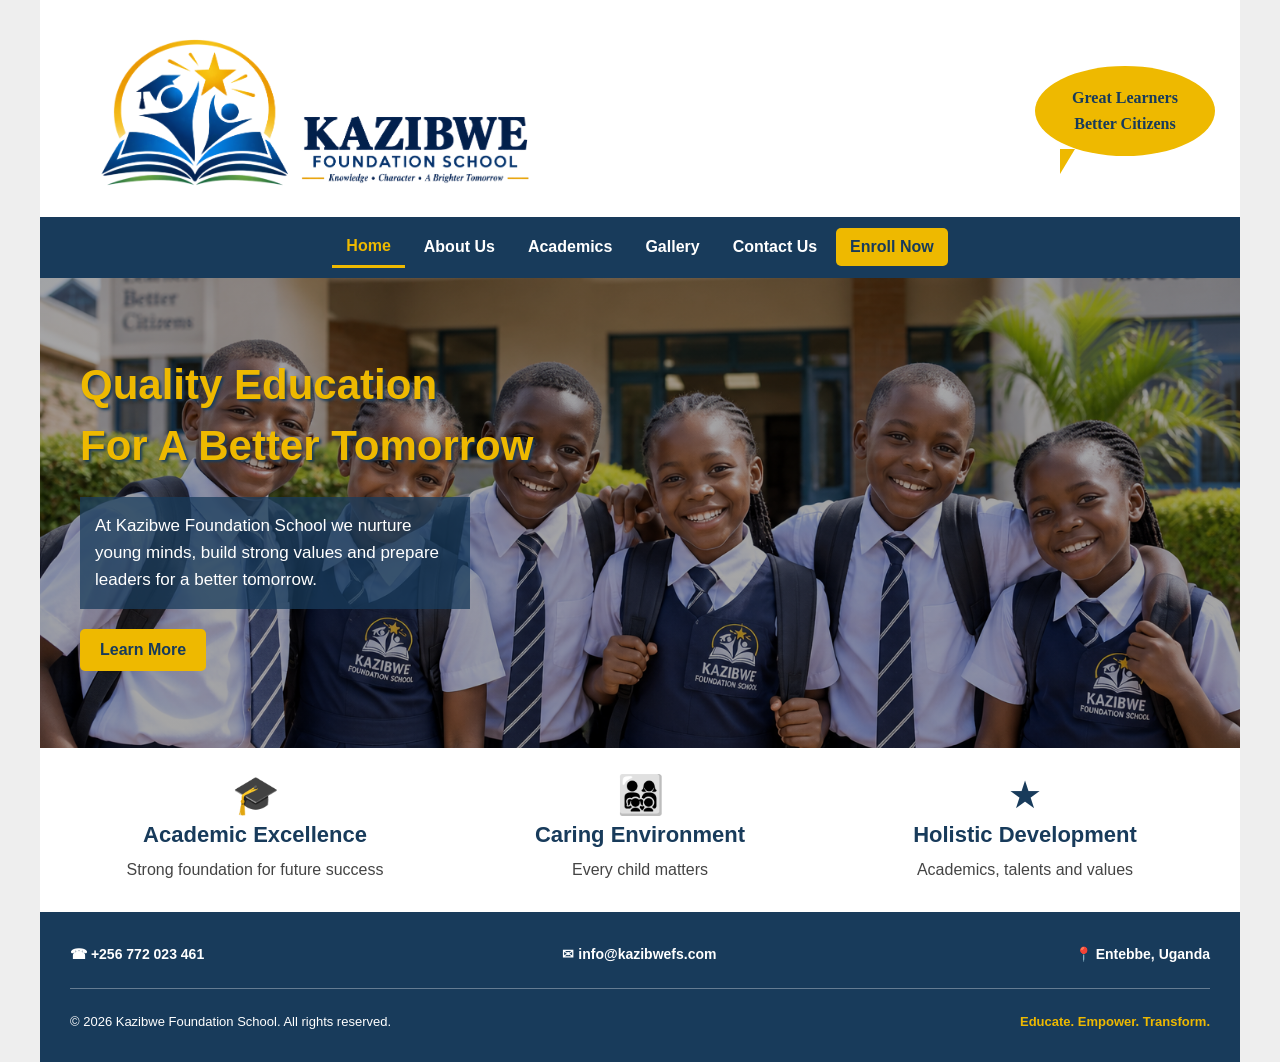
==== index.html @ d7415b4f "Update LOGO inconsistence" ====
<!DOCTYPE html>
<html lang="en">

<head>
    <meta charset="UTF-8">
    <meta name="viewport" content="width=device-width, initial-scale=1.0">

    <title>Kazibwe Foundation School</title>

    <link rel="stylesheet" href="css/style.css">
</head>

<body>

    <!-- Header -->
   <header>

    <div class="header-content">

        <div class="logo">
            <img src="images/logo.png" alt="Kazibwe Foundation School Logo">
        </div>

        <div class="school-quote">
            <p>Great Learners<br>Better Citizens</p>
        </div>

    </div>

    <nav>
        <a href="index.html" class="active">Home</a>
        <a href="#">About Us</a>
        <a href="#">Academics</a>
        <a href="#">Gallery</a>
        <a href="#">Contact Us</a>
        <a href="#" class="enroll">Enroll Now</a>
    </nav>

</header>


    <!-- Hero Section -->
    <section class="hero">

        <div class="hero-content">

            <h1>
                Quality Education<br>
                For A Better Tomorrow
            </h1>

            <p>
                At Kazibwe Foundation School we nurture young minds,
                build strong values and prepare leaders for a better tomorrow.
            </p>

            <a href="#" class="button">Learn More</a>

        </div>

    </section>


    <!-- School Features -->
    <section class="features">

        <div class="feature">

            <div class="icon">🎓</div>

            <h2>Academic Excellence</h2>

            <p>
                Strong foundation for future success
            </p>

        </div>


        <div class="feature">

            <div class="icon">👨‍👩‍👧‍👦</div>

            <h2>Caring Environment</h2>

            <p>
                Every child matters
            </p>

        </div>


        <div class="feature">

            <div class="icon">★</div>

            <h2>Holistic Development</h2>

            <p>
                Academics, talents and values
            </p>

        </div>

    </section>


    <!-- Footer -->
    <footer>

        <div class="footer-contact">

            <p>☎ +256 772 023 461</p>

            <p>✉ info@kazibwefs.com</p>

            <p>📍 Entebbe, Uganda</p>

        </div>


        <div class="footer-bottom">

            <p>
                © 2026 Kazibwe Foundation School.
                All rights reserved.
            </p>

            <p>
                Educate. Empower. Transform.
            </p>

        </div>

    </footer>

</body>

</html>
---- css/style.css ----
/* =========================
   GENERAL
========================= */

* {
    box-sizing: border-box;
}

body {
    margin: 0;
    font-family: Arial, sans-serif;
    background-color: #eeeeee;
    color: #183b5b;
}


/* =========================
   MAIN PAGE
========================= */

header,
.hero,
.features,
footer {
    width: 1200px;
    max-width: 100%;
    margin: auto;
    background-color: white;
}


/* =========================
   HEADER
========================= */

header {
    padding-top: 15px;
}

.header-content {
    display: flex;
    justify-content: space-between;
    align-items: center;

    padding: 5px 25px 15px;
}

.logo img {
    width: 520px;
    max-width: 100%;
    height: auto;
}

.tagline img {
    width: 150px;
    max-width: 100%;
}

/* School Quote */

.school-quote {
    position: relative;

    width: 180px;
    min-height: 90px;

    background-color: #eeb900;

    border-radius: 50%;

    display: flex;
    align-items: center;
    justify-content: center;

    text-align: center;

    padding: 15px;
}

/* Speech bubble tail */

.school-quote::after {
    content: "";

    position: absolute;

    bottom: -18px;
    left: 25px;

    width: 0;
    height: 0;

    border-top: 25px solid #eeb900;
    border-right: 15px solid transparent;
}

/* Quote text */

.school-quote p {
    margin: 0;

    color: #183b5b;

    font-family: cursive;

    font-size: 16px;

    font-weight: bold;

    line-height: 1.6;
}


/* =========================
   NAVIGATION
========================= */

nav {
    width: 100%;

    background-color: #183b5b;

    display: flex;
    justify-content: center;
    align-items: center;

    padding: 10px;
    gap: 5px;
}

nav a {
    color: white;
    text-decoration: none;

    font-weight: bold;
    font-size: 16px;

    padding: 10px 14px;
}

nav a:hover {
    background-color: #eeb900;
    color: #183b5b;
}

nav .active {
    color: #eeb900;
    border-bottom: 3px solid #eeb900;
}

nav .enroll {
    background-color: #eeb900;
    color: #183b5b;

    border-radius: 5px;
}

nav .enroll:hover {
    background-color: white;
}


/* =========================
   HERO SECTION
========================= */

.hero {
    min-height: 470px;

    background-image:
        linear-gradient(
            rgba(0, 0, 0, 0.35),
            rgba(0, 0, 0, 0.35)
        ),
        url("../images/school.png");

    background-size: cover;
    background-position: center;

    display: flex;
    align-items: center;
}

.hero-content {
    width: 100%;
    padding: 40px;
    color: white;
}

.hero h1 {
    font-size: 42px;
    line-height: 1.45;

    margin: 0 0 20px;

    color: #eeb900;

    text-shadow: 2px 2px 3px #183b5b;
}

.hero p {
    width: 390px;
    max-width: 100%;

    background-color: rgba(24, 59, 91, 0.75);

    padding: 15px;

    font-size: 17px;
    line-height: 1.6;

    margin-bottom: 20px;
}

.button {
    display: inline-block;

    background-color: #eeb900;
    color: #183b5b;

    padding: 12px 20px;

    border-radius: 5px;

    font-weight: bold;

    text-decoration: none;
}

.button:hover {
    background-color: white;
}


/* =========================
   FEATURES
========================= */

.features {
    display: flex;

    justify-content: space-between;

    text-align: center;

    padding: 25px 30px 30px;

    gap: 15px;
}

.feature {
    width: 33.33%;
}

.icon {
    font-size: 38px;
    margin-bottom: 5px;
}

.feature h2 {
    font-size: 22px;

    margin: 5px 0 10px;

    color: #183b5b;
}

.feature p {
    margin: 0;

    color: #444444;

    font-size: 16px;
    line-height: 1.5;
}


/* =========================
   FOOTER
========================= */

footer {
    background-color: #183b5b;
    color: white;

    padding: 20px 30px;
}

.footer-contact {
    display: flex;
    justify-content: space-between;

    text-align: center;

    gap: 10px;
}

.footer-contact p {
    font-size: 14px;
    font-weight: bold;
}

.footer-bottom {
    border-top: 1px solid #ffffff55;

    margin-top: 12px;
    padding-top: 12px;

    display: flex;
    justify-content: space-between;

    font-size: 13px;
}

.footer-bottom p:last-child {
    color: #eeb900;
    font-weight: bold;
}


/* =========================
   MOBILE
========================= */

@media (max-width: 700px) {

    header,
    .hero,
    .features,
    footer {
        width: 100%;
    }

    .header-content {
        flex-direction: column;
        gap: 10px;

        text-align: center;
    }

    .logo img {
        width: 450px;
    }

    .tagline img {
        width: 140px;
    }

    nav {
        flex-direction: column;
    }

    nav a {
        width: 100%;
        text-align: center;
    }

    .hero {
        min-height: 500px;
    }

    .hero-content {
        padding: 30px;
    }

    .hero h1 {
        font-size: 34px;
        line-height: 1.3;
    }

    .features {
        flex-direction: column;
        padding: 30px;
    }

    .feature {
        width: 100%;
        margin-bottom: 20px;
    }

    .footer-contact {
        flex-direction: column;
    }

    .footer-bottom {
        flex-direction: column;
        text-align: center;
    }
}
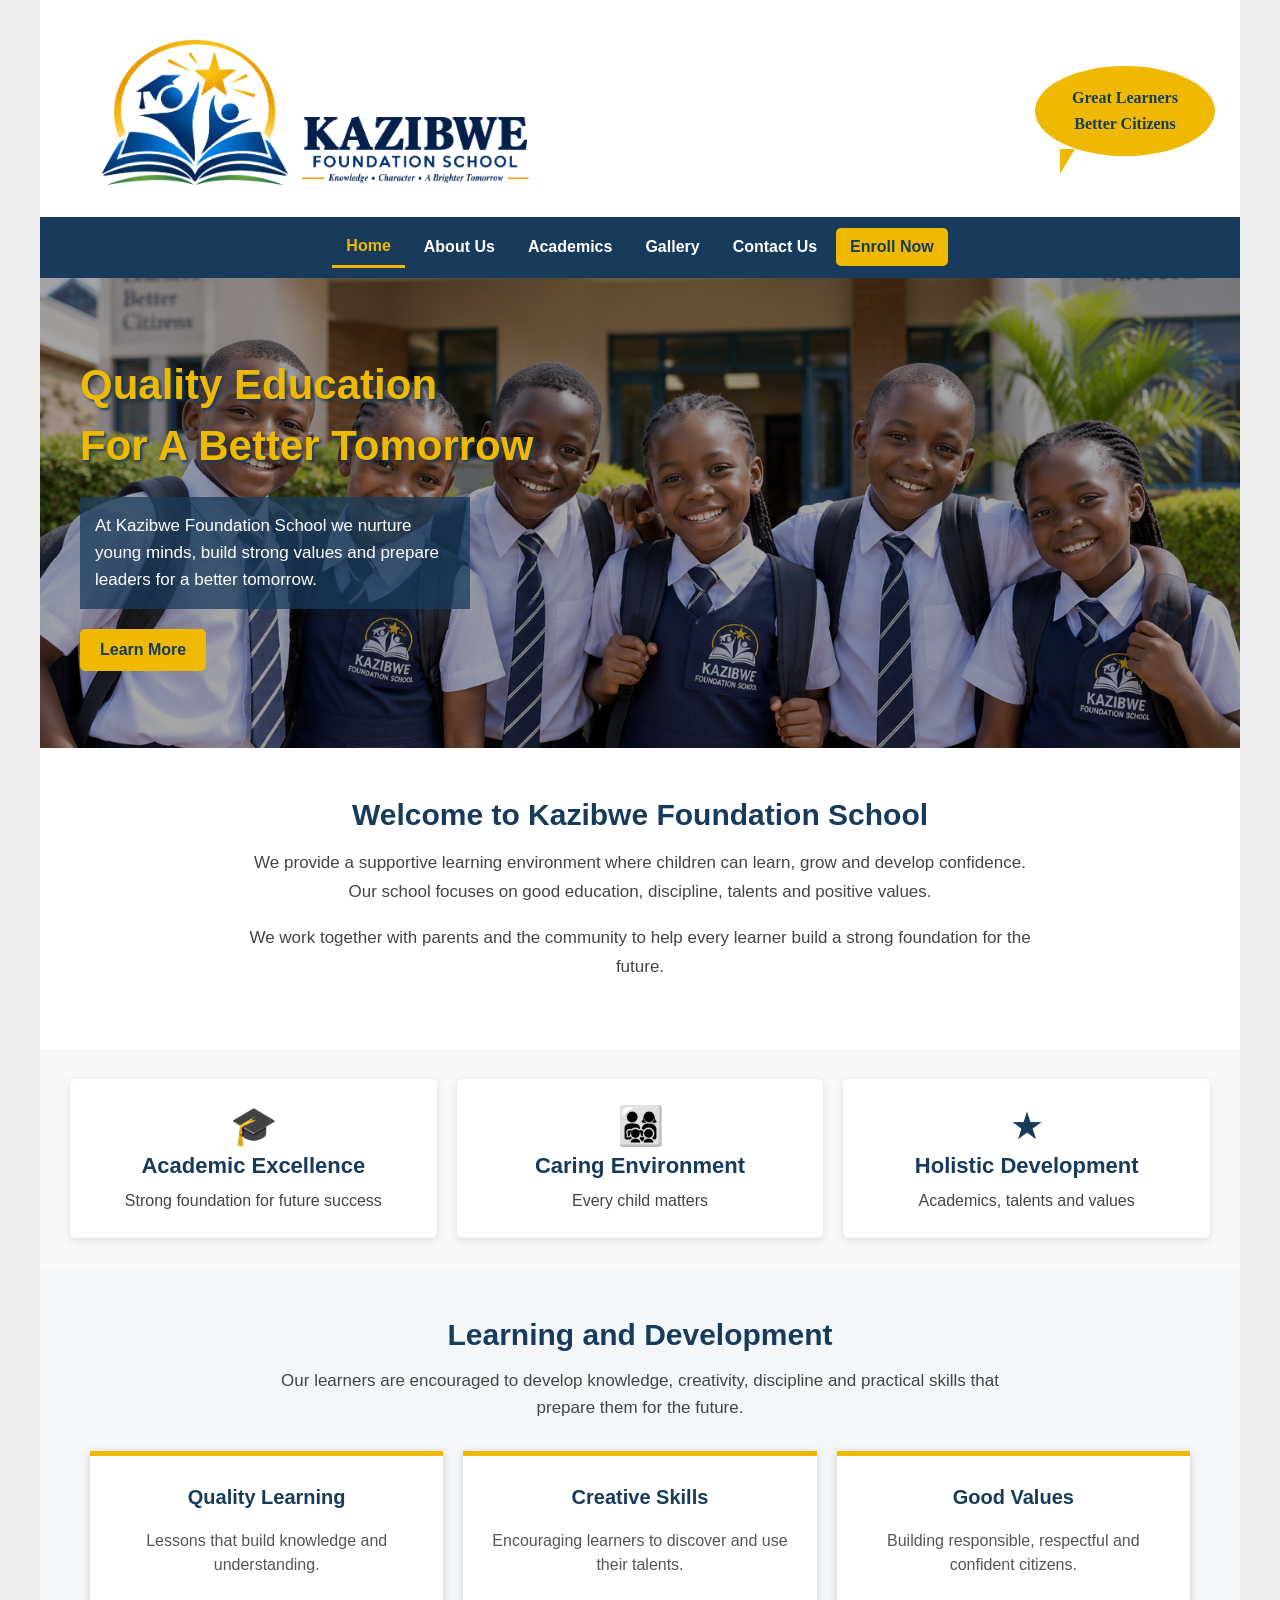
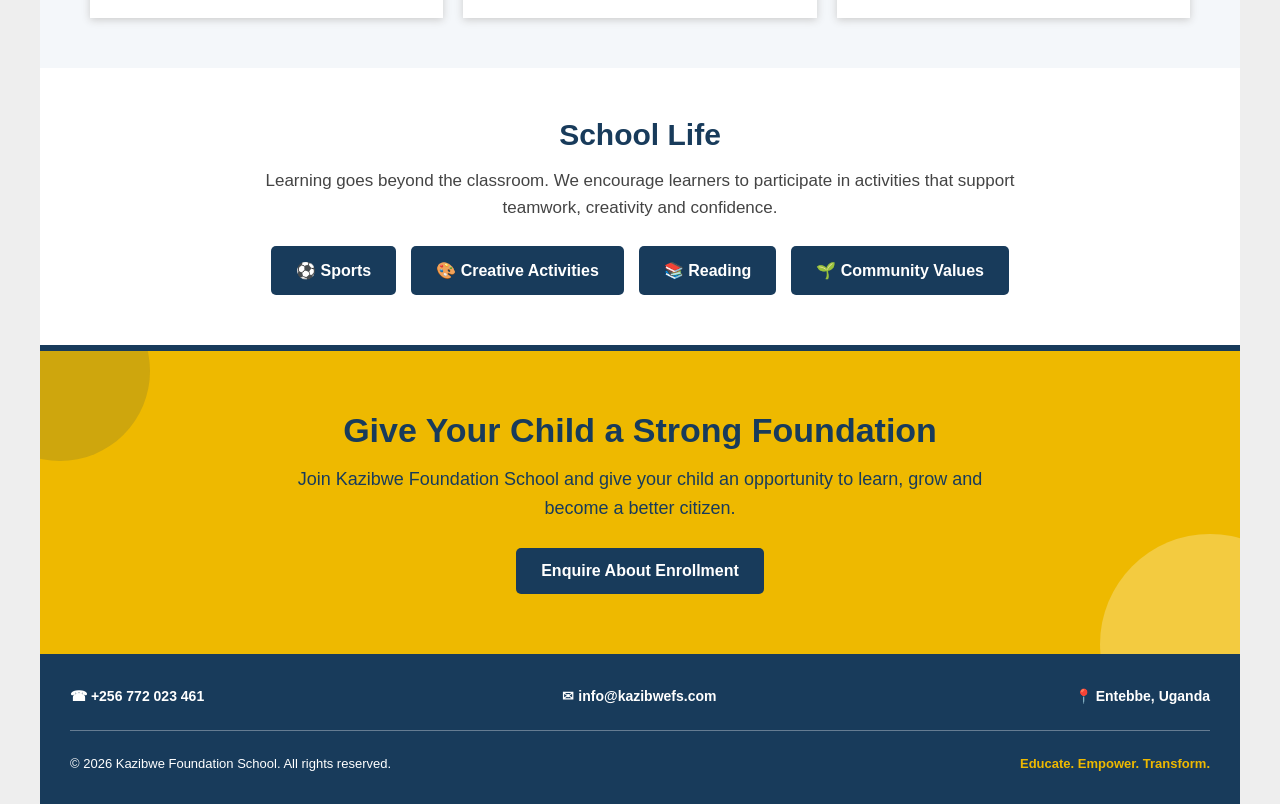
==== commit 863e6698: "adding some section on homepage" ====
--- a/index.html
+++ b/index.html
@@ -13,30 +13,30 @@
 <body>
 
     <!-- Header -->
-   <header>
-
-    <div class="header-content">
-
-        <div class="logo">
-            <img src="images/logo.png" alt="Kazibwe Foundation School Logo">
-        </div>
-
-        <div class="school-quote">
-            <p>Great Learners<br>Better Citizens</p>
-        </div>
-
-    </div>
-
-    <nav>
-        <a href="index.html" class="active">Home</a>
-        <a href="#">About Us</a>
-        <a href="#">Academics</a>
-        <a href="#">Gallery</a>
-        <a href="#">Contact Us</a>
-        <a href="#" class="enroll">Enroll Now</a>
-    </nav>
-
-</header>
+    <header>
+
+        <div class="header-content">
+
+            <div class="logo">
+                <img src="images/Logo.png" alt="Kazibwe Foundation School Logo">
+            </div>
+
+            <div class="school-quote">
+                <p>Great Learners<br>Better Citizens</p>
+            </div>
+
+        </div>
+
+        <nav>
+            <a href="index.html" class="active">Home</a>
+            <a href="#about">About Us</a>
+            <a href="#academics">Academics</a>
+            <a href="#activities">Gallery</a>
+            <a href="#contact">Contact Us</a>
+            <a href="#enroll" class="enroll">Enroll Now</a>
+        </nav>
+
+    </header>
 
 
     <!-- Hero Section -->
@@ -54,7 +54,30 @@
                 build strong values and prepare leaders for a better tomorrow.
             </p>
 
-            <a href="#" class="button">Learn More</a>
+            <a href="#about" class="button">Learn More</a>
+
+        </div>
+
+    </section>
+
+
+    <!-- Welcome Section -->
+    <section class="welcome" id="about">
+
+        <div class="welcome-text">
+
+            <h2>Welcome to Kazibwe Foundation School</h2>
+
+            <p>
+                We provide a supportive learning environment where children
+                can learn, grow and develop confidence. Our school focuses on
+                good education, discipline, talents and positive values.
+            </p>
+
+            <p>
+                We work together with parents and the community to help every
+                learner build a strong foundation for the future.
+            </p>
 
         </div>
 
@@ -65,48 +88,97 @@
     <section class="features">
 
         <div class="feature">
-
             <div class="icon">🎓</div>
-
             <h2>Academic Excellence</h2>
-
-            <p>
-                Strong foundation for future success
-            </p>
-
-        </div>
-
+            <p>Strong foundation for future success</p>
+        </div>
 
         <div class="feature">
-
             <div class="icon">👨‍👩‍👧‍👦</div>
-
             <h2>Caring Environment</h2>
-
-            <p>
-                Every child matters
-            </p>
-
-        </div>
-
+            <p>Every child matters</p>
+        </div>
 
         <div class="feature">
-
             <div class="icon">★</div>
-
             <h2>Holistic Development</h2>
-
-            <p>
-                Academics, talents and values
-            </p>
-
-        </div>
+            <p>Academics, talents and values</p>
+        </div>
+
+    </section>
+
+
+    <!-- Academics Section -->
+    <section class="academics" id="academics">
+
+        <h2>Learning and Development</h2>
+
+        <p>
+            Our learners are encouraged to develop knowledge, creativity,
+            discipline and practical skills that prepare them for the future.
+        </p>
+
+        <div class="academic-boxes">
+
+            <div class="academic-box">
+                <h3>Quality Learning</h3>
+                <p>Lessons that build knowledge and understanding.</p>
+            </div>
+
+            <div class="academic-box">
+                <h3>Creative Skills</h3>
+                <p>Encouraging learners to discover and use their talents.</p>
+            </div>
+
+            <div class="academic-box">
+                <h3>Good Values</h3>
+                <p>Building responsible, respectful and confident citizens.</p>
+            </div>
+
+        </div>
+
+    </section>
+
+
+    <!-- School Activities -->
+    <section class="activities" id="activities">
+
+        <h2>School Life</h2>
+
+        <p>
+            Learning goes beyond the classroom. We encourage learners to
+            participate in activities that support teamwork, creativity and confidence.
+        </p>
+
+        <div class="activity-list">
+
+            <div>⚽ Sports</div>
+            <div>🎨 Creative Activities</div>
+            <div>📚 Reading</div>
+            <div>🌱 Community Values</div>
+
+        </div>
+
+    </section>
+
+
+    <!-- Colourful Enrollment Section -->
+    <section class="join-school" id="enroll">
+
+        <h2>Give Your Child a Strong Foundation</h2>
+
+        <p>
+            Join Kazibwe Foundation School and give your child an opportunity
+            to learn, grow and become a better citizen.
+        </p>
+
+        <a href="#contact" class="button">Enquire About Enrollment</a>
 
     </section>
 
 
     <!-- Footer -->
-    <footer>
+    <footer id="contact">
 
         <div class="footer-contact">
 
@@ -117,7 +189,6 @@
             <p>📍 Entebbe, Uganda</p>
 
         </div>
-
 
         <div class="footer-bottom">
 
@@ -136,4 +207,4 @@
 
 </body>
 
-</html>
+</html>
--- a/css/style.css
+++ b/css/style.css
@@ -20,12 +20,15 @@
 
 header,
 .hero,
+.welcome,
 .features,
+.academics,
+.activities,
+.join-school,
 footer {
     width: 1200px;
     max-width: 100%;
     margin: auto;
-    background-color: white;
 }
 
 
@@ -34,6 +37,7 @@
 ========================= */
 
 header {
+    background-color: white;
     padding-top: 15px;
 }
 
@@ -51,12 +55,10 @@
     height: auto;
 }
 
-.tagline img {
-    width: 150px;
-    max-width: 100%;
-}
-
-/* School Quote */
+
+/* =========================
+   SCHOOL QUOTE
+========================= */
 
 .school-quote {
     position: relative;
@@ -77,8 +79,6 @@
     padding: 15px;
 }
 
-/* Speech bubble tail */
-
 .school-quote::after {
     content: "";
 
@@ -94,8 +94,6 @@
     border-right: 15px solid transparent;
 }
 
-/* Quote text */
-
 .school-quote p {
     margin: 0;
 
@@ -121,18 +119,22 @@
     background-color: #183b5b;
 
     display: flex;
+
     justify-content: center;
     align-items: center;
 
     padding: 10px;
+
     gap: 5px;
 }
 
 nav a {
     color: white;
+
     text-decoration: none;
 
     font-weight: bold;
+
     font-size: 16px;
 
     padding: 10px 14px;
@@ -140,16 +142,19 @@
 
 nav a:hover {
     background-color: #eeb900;
+
     color: #183b5b;
 }
 
 nav .active {
     color: #eeb900;
+
     border-bottom: 3px solid #eeb900;
 }
 
 nav .enroll {
     background-color: #eeb900;
+
     color: #183b5b;
 
     border-radius: 5px;
@@ -175,20 +180,25 @@
         url("../images/school.png");
 
     background-size: cover;
+
     background-position: center;
 
     display: flex;
+
     align-items: center;
 }
 
 .hero-content {
     width: 100%;
+
     padding: 40px;
+
     color: white;
 }
 
 .hero h1 {
     font-size: 42px;
+
     line-height: 1.45;
 
     margin: 0 0 20px;
@@ -200,6 +210,7 @@
 
 .hero p {
     width: 390px;
+
     max-width: 100%;
 
     background-color: rgba(24, 59, 91, 0.75);
@@ -207,15 +218,22 @@
     padding: 15px;
 
     font-size: 17px;
+
     line-height: 1.6;
 
     margin-bottom: 20px;
 }
+
+
+/* =========================
+   BUTTON
+========================= */
 
 .button {
     display: inline-block;
 
     background-color: #eeb900;
+
     color: #183b5b;
 
     padding: 12px 20px;
@@ -233,6 +251,39 @@
 
 
 /* =========================
+   WELCOME SECTION
+========================= */
+
+.welcome {
+    background-color: white;
+
+    padding: 50px 60px;
+
+    text-align: center;
+}
+
+.welcome-text {
+    max-width: 800px;
+
+    margin: auto;
+}
+
+.welcome h2 {
+    font-size: 30px;
+
+    margin: 0 0 15px;
+}
+
+.welcome p {
+    color: #444444;
+
+    font-size: 17px;
+
+    line-height: 1.7;
+}
+
+
+/* =========================
    FEATURES
 ========================= */
 
@@ -243,17 +294,28 @@
 
     text-align: center;
 
-    padding: 25px 30px 30px;
-
-    gap: 15px;
+    padding: 30px;
+
+    gap: 20px;
+
+    background-color: #f8f8f8;
 }
 
 .feature {
     width: 33.33%;
+
+    background-color: white;
+
+    padding: 25px 15px;
+
+    border-radius: 6px;
+
+    box-shadow: 0 2px 8px #dddddd;
 }
 
 .icon {
     font-size: 38px;
+
     margin-bottom: 5px;
 }
 
@@ -271,7 +333,221 @@
     color: #444444;
 
     font-size: 16px;
+
     line-height: 1.5;
+}
+
+
+/* =========================
+   ACADEMICS
+========================= */
+
+.academics {
+    background-color: #f4f7fa;
+
+    padding: 50px;
+
+    text-align: center;
+}
+
+.academics h2 {
+    font-size: 30px;
+
+    margin: 0 0 15px;
+}
+
+.academics > p {
+    max-width: 750px;
+
+    margin: 0 auto 30px;
+
+    color: #444444;
+
+    font-size: 17px;
+
+    line-height: 1.6;
+}
+
+.academic-boxes {
+    display: flex;
+
+    gap: 20px;
+}
+
+.academic-box {
+    width: 33.33%;
+
+    background-color: white;
+
+    padding: 25px;
+
+    border-top: 5px solid #eeb900;
+
+    box-shadow: 0 2px 8px #cccccc;
+}
+
+.academic-box h3 {
+    font-size: 20px;
+
+    margin-top: 5px;
+}
+
+.academic-box p {
+    color: #555555;
+
+    line-height: 1.5;
+}
+
+
+/* =========================
+   SCHOOL LIFE
+========================= */
+
+.activities {
+    background-color: white;
+
+    padding: 50px;
+
+    text-align: center;
+}
+
+.activities h2 {
+    font-size: 30px;
+
+    margin: 0 0 15px;
+}
+
+.activities > p {
+    max-width: 750px;
+
+    margin: 0 auto 25px;
+
+    color: #444444;
+
+    font-size: 17px;
+
+    line-height: 1.6;
+}
+
+.activity-list {
+    display: flex;
+
+    justify-content: center;
+
+    gap: 15px;
+
+    flex-wrap: wrap;
+}
+
+.activity-list div {
+    background-color: #183b5b;
+
+    color: white;
+
+    padding: 15px 25px;
+
+    border-radius: 5px;
+
+    font-weight: bold;
+}
+
+
+/* =========================
+   COLOURFUL ENROLLMENT
+========================= */
+
+.join-school {
+    position: relative;
+
+    overflow: hidden;
+
+    background-color: #eeb900;
+
+    color: #183b5b;
+
+    padding: 60px 40px;
+
+    text-align: center;
+
+    border-top: 6px solid #183b5b;
+}
+
+.join-school::before {
+    content: "";
+
+    position: absolute;
+
+    width: 180px;
+    height: 180px;
+
+    background-color: #183b5b;
+
+    border-radius: 50%;
+
+    left: -70px;
+    top: -70px;
+
+    opacity: 0.15;
+}
+
+.join-school::after {
+    content: "";
+
+    position: absolute;
+
+    width: 220px;
+    height: 220px;
+
+    background-color: white;
+
+    border-radius: 50%;
+
+    right: -80px;
+    bottom: -100px;
+
+    opacity: 0.25;
+}
+
+.join-school h2 {
+    position: relative;
+
+    z-index: 1;
+
+    font-size: 34px;
+
+    margin: 0 0 15px;
+}
+
+.join-school p {
+    position: relative;
+
+    z-index: 1;
+
+    max-width: 700px;
+
+    margin: 0 auto 25px;
+
+    font-size: 18px;
+
+    line-height: 1.6;
+}
+
+.join-school .button {
+    position: relative;
+
+    z-index: 1;
+
+    background-color: #183b5b;
+
+    color: white;
+
+    padding: 14px 25px;
+}
+
+.join-school .button:hover {
+    background-color: white;
+
+    color: #183b5b;
 }
 
 
@@ -281,6 +557,7 @@
 
 footer {
     background-color: #183b5b;
+
     color: white;
 
     padding: 20px 30px;
@@ -288,6 +565,7 @@
 
 .footer-contact {
     display: flex;
+
     justify-content: space-between;
 
     text-align: center;
@@ -297,6 +575,7 @@
 
 .footer-contact p {
     font-size: 14px;
+
     font-weight: bold;
 }
 
@@ -304,9 +583,11 @@
     border-top: 1px solid #ffffff55;
 
     margin-top: 12px;
+
     padding-top: 12px;
 
     display: flex;
+
     justify-content: space-between;
 
     font-size: 13px;
@@ -314,6 +595,7 @@
 
 .footer-bottom p:last-child {
     color: #eeb900;
+
     font-weight: bold;
 }
 
@@ -326,14 +608,19 @@
 
     header,
     .hero,
+    .welcome,
     .features,
+    .academics,
+    .activities,
+    .join-school,
     footer {
         width: 100%;
     }
 
     .header-content {
         flex-direction: column;
-        gap: 10px;
+
+        gap: 15px;
 
         text-align: center;
     }
@@ -342,8 +629,8 @@
         width: 450px;
     }
 
-    .tagline img {
-        width: 140px;
+    .school-quote {
+        width: 160px;
     }
 
     nav {
@@ -352,6 +639,7 @@
 
     nav a {
         width: 100%;
+
         text-align: center;
     }
 
@@ -365,17 +653,53 @@
 
     .hero h1 {
         font-size: 34px;
+
         line-height: 1.3;
+    }
+
+    .welcome {
+        padding: 40px 25px;
     }
 
     .features {
         flex-direction: column;
-        padding: 30px;
+
+        padding: 30px 25px;
     }
 
     .feature {
         width: 100%;
-        margin-bottom: 20px;
+
+        margin-bottom: 5px;
+    }
+
+    .academics,
+    .activities {
+        padding: 40px 25px;
+    }
+
+    .academic-boxes {
+        flex-direction: column;
+    }
+
+    .academic-box {
+        width: 100%;
+    }
+
+    .activity-list {
+        flex-direction: column;
+    }
+
+    .activity-list div {
+        width: 100%;
+    }
+
+    .join-school {
+        padding: 50px 25px;
+    }
+
+    .join-school h2 {
+        font-size: 28px;
     }
 
     .footer-contact {
@@ -384,7 +708,7 @@
 
     .footer-bottom {
         flex-direction: column;
+
         text-align: center;
     }
-}
-
+}
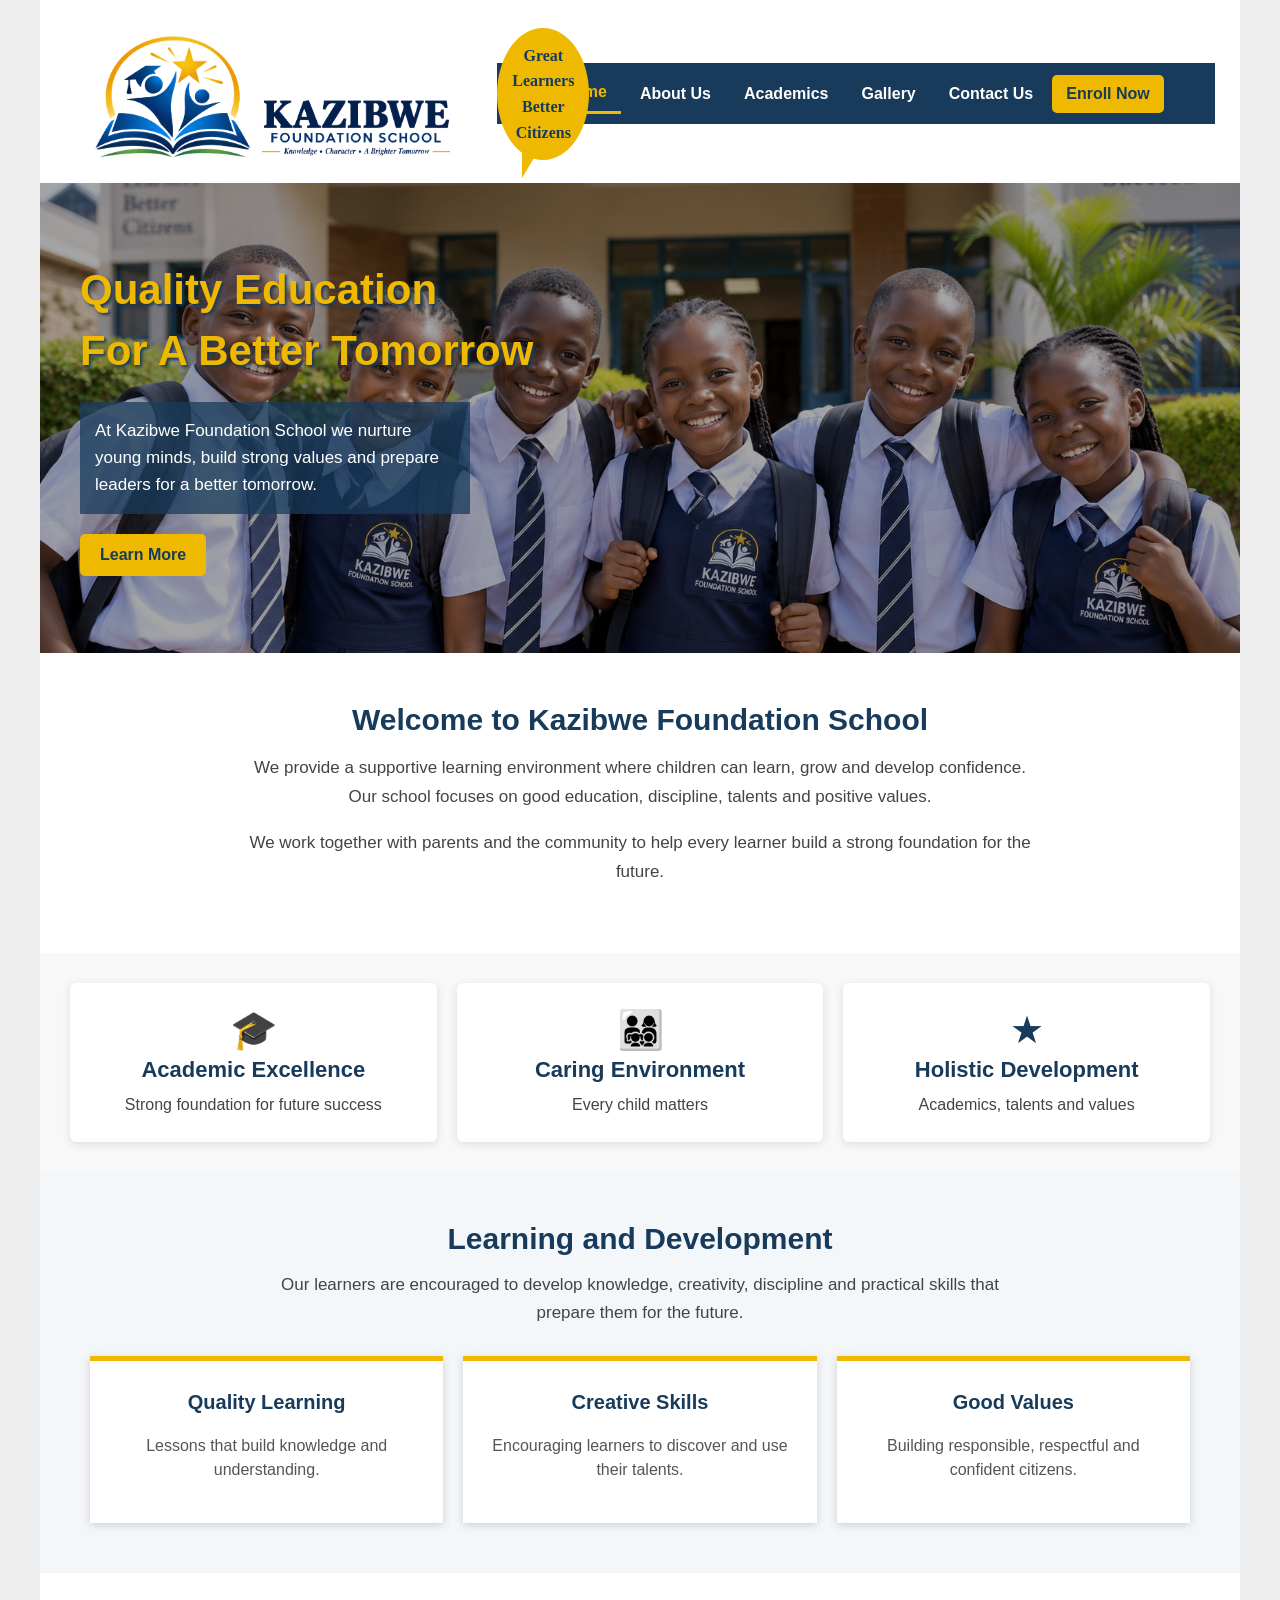
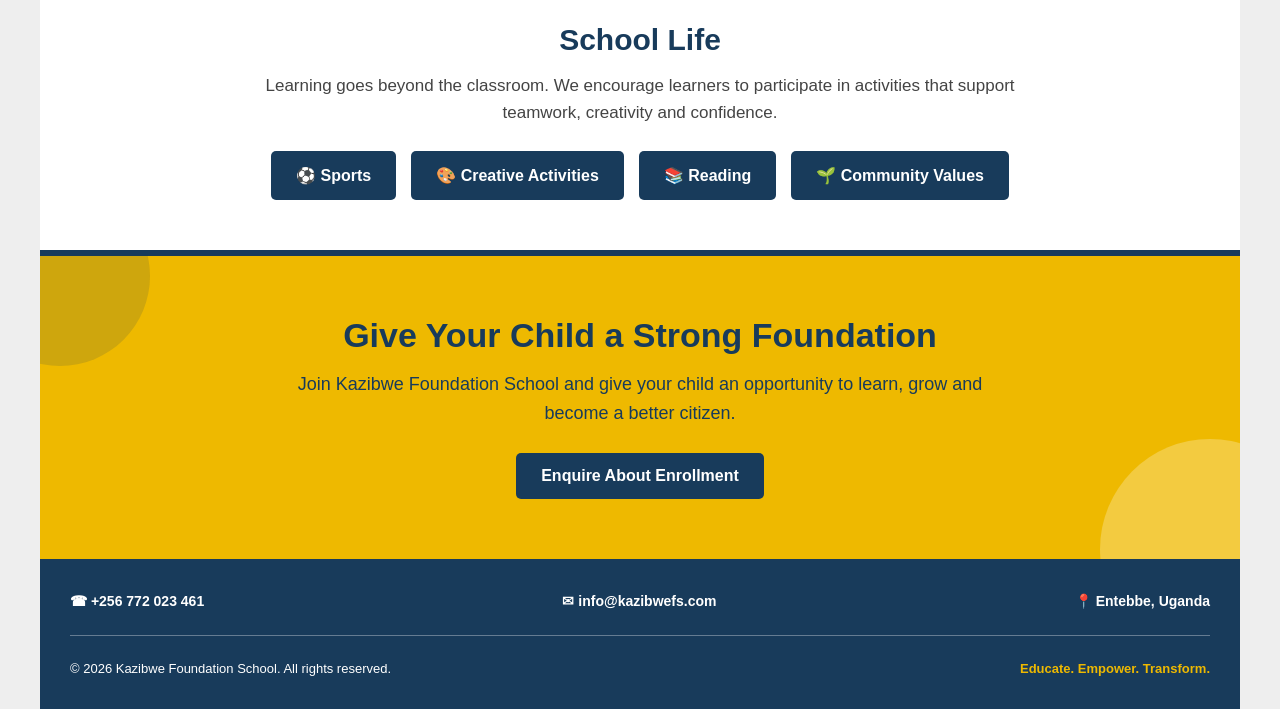
==== commit df464bf5: "fix logo" ====
--- a/index.html
+++ b/index.html
@@ -18,8 +18,7 @@
         <div class="header-content">
 
             <div class="logo">
-                <img src="images/Logo.png" alt="Kazibwe Foundation School Logo">
-            </div>
+            <img src="images/logo.png" alt="Kazibwe Foundation School Logo">
 
             <div class="school-quote">
                 <p>Great Learners<br>Better Citizens</p>
--- a/css/style.css
+++ b/css/style.css
@@ -49,7 +49,13 @@
     padding: 5px 25px 15px;
 }
 
+.logo {
+    display: flex;
+    align-items: center;
+}
+
 .logo img {
+    display: block;
     width: 520px;
     max-width: 100%;
     height: auto;
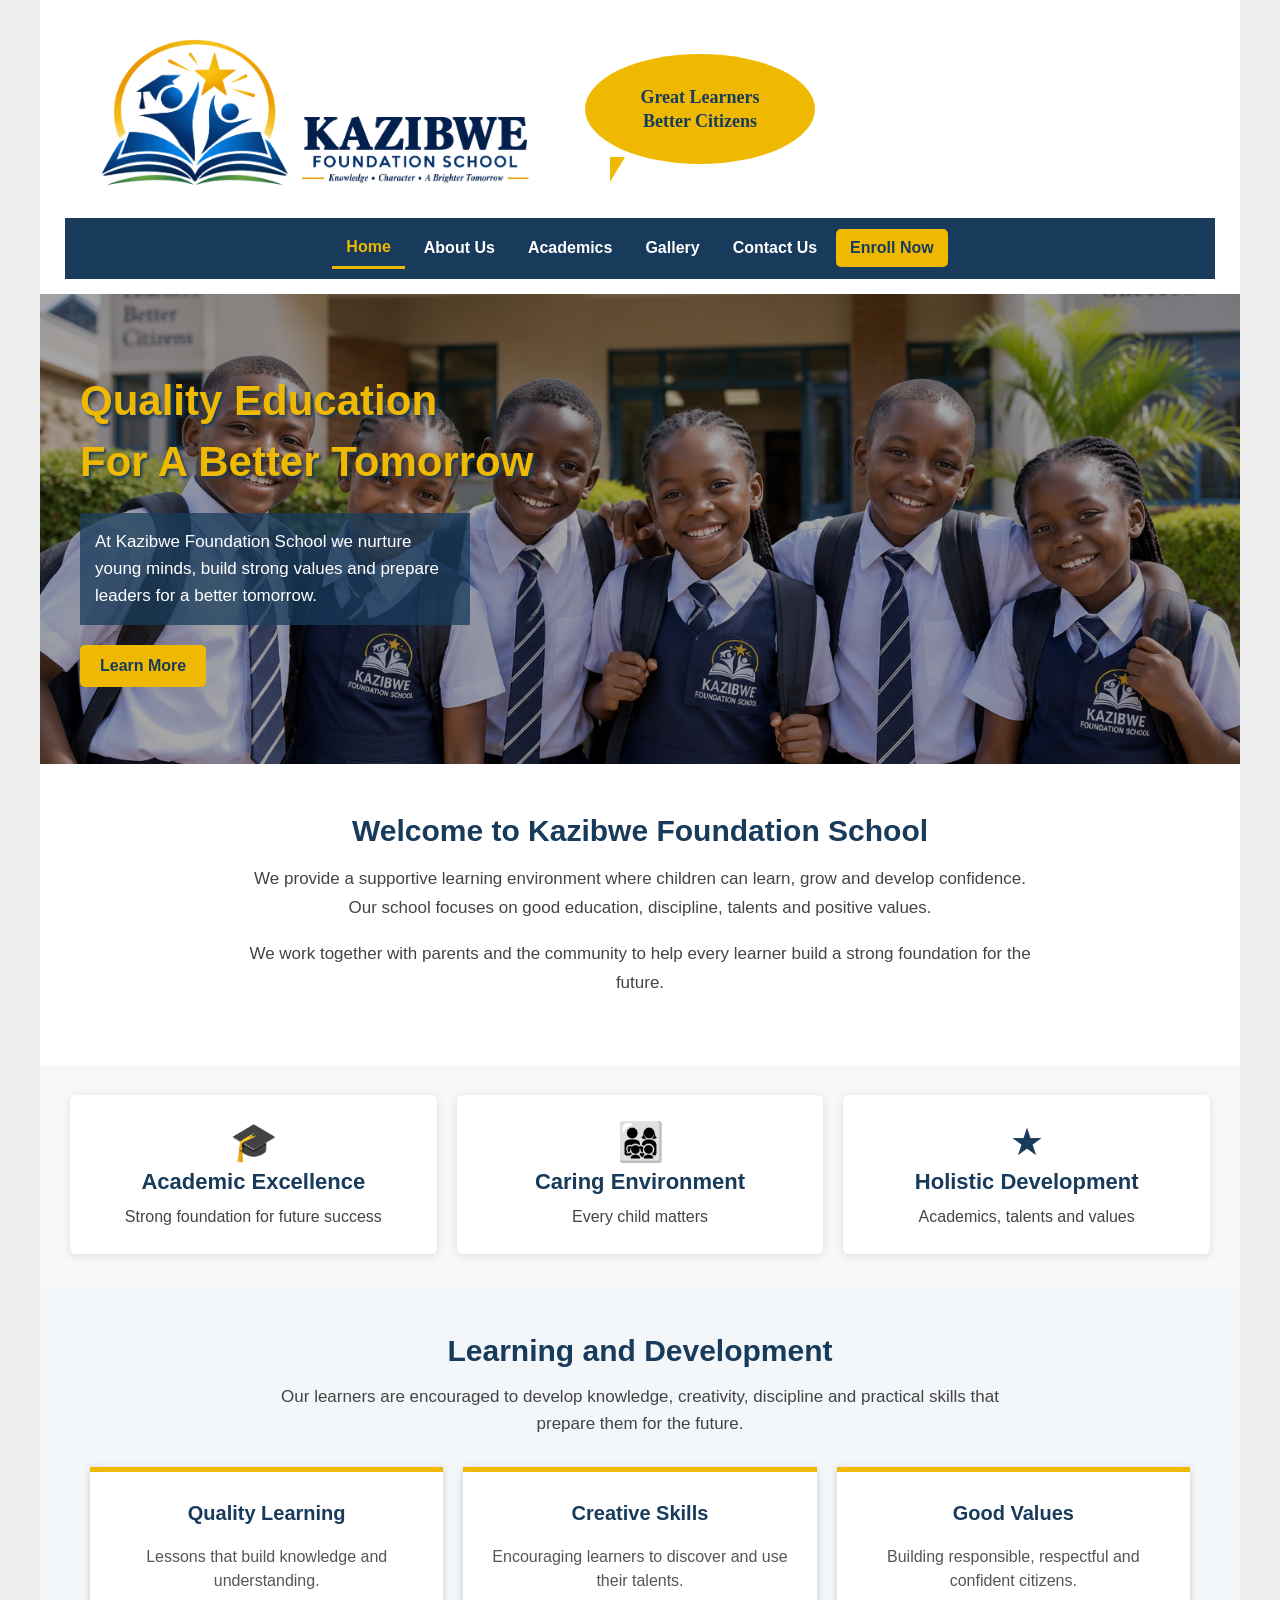
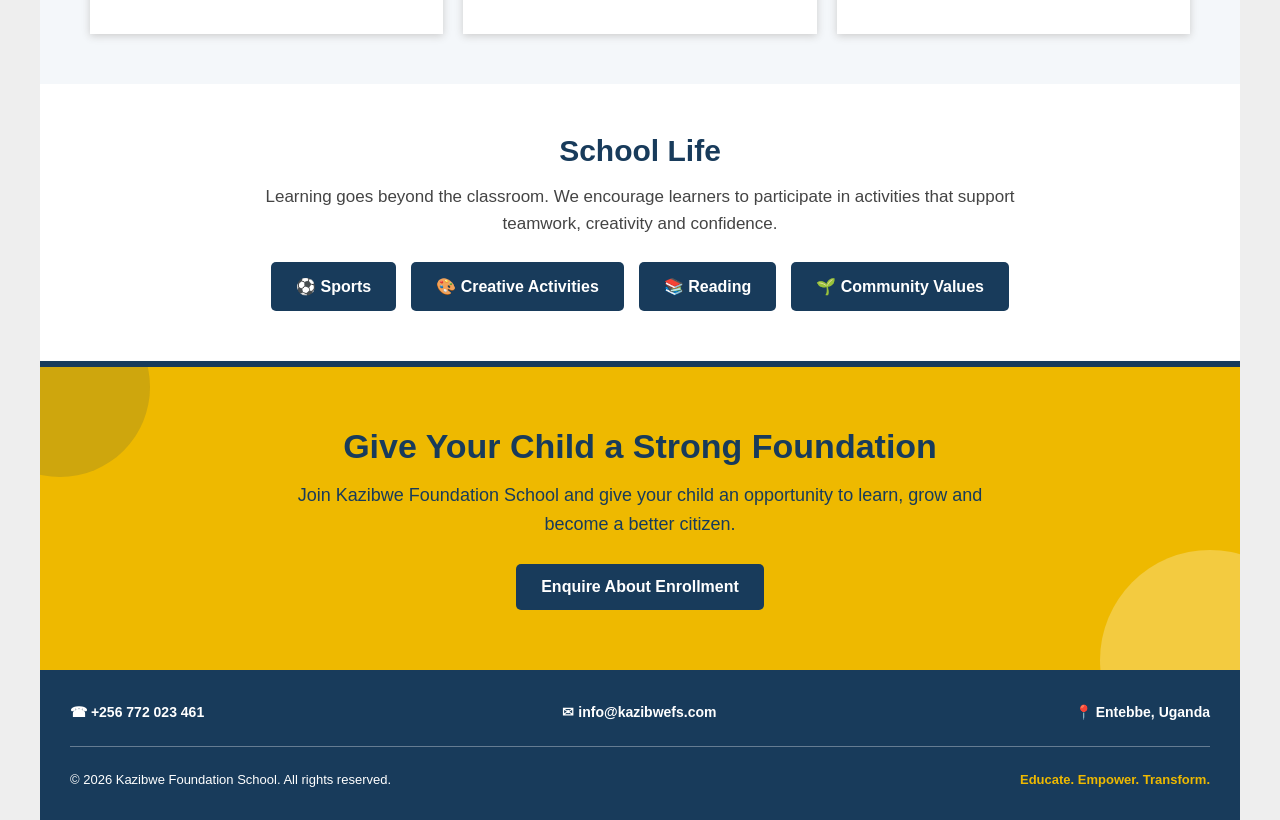
==== commit 07326431: "fix logo to Logo1" ====
--- a/index.html
+++ b/index.html
@@ -18,7 +18,7 @@
         <div class="header-content">
 
             <div class="logo">
-            <img src="images/logo.png" alt="Kazibwe Foundation School Logo">
+            <img src="images/Logo1.png" alt="Kazibwe Foundation School Logo">
 
             <div class="school-quote">
                 <p>Great Learners<br>Better Citizens</p>
--- a/css/style.css
+++ b/css/style.css
@@ -45,6 +45,8 @@
     display: flex;
     justify-content: space-between;
     align-items: center;
+    gap: 20px;
+    flex-wrap: wrap;
 
     padding: 5px 25px 15px;
 }
@@ -52,11 +54,12 @@
 .logo {
     display: flex;
     align-items: center;
+    flex: 1 1 320px;
 }
 
 .logo img {
     display: block;
-    width: 520px;
+    width: min(520px, 100%);
     max-width: 100%;
     height: auto;
 }
@@ -69,8 +72,8 @@
 .school-quote {
     position: relative;
 
-    width: 180px;
-    min-height: 90px;
+    width: clamp(160px, 18vw, 230px);
+    min-height: 110px;
 
     background-color: #eeb900;
 
@@ -83,6 +86,7 @@
     text-align: center;
 
     padding: 15px;
+    flex-shrink: 0;
 }
 
 .school-quote::after {
@@ -107,11 +111,11 @@
 
     font-family: cursive;
 
-    font-size: 16px;
+    font-size: clamp(14px, 1.6vw, 18px);
 
     font-weight: bold;
 
-    line-height: 1.6;
+    line-height: 1.35;
 }
 
 
@@ -125,6 +129,7 @@
     background-color: #183b5b;
 
     display: flex;
+    flex-wrap: wrap;
 
     justify-content: center;
     align-items: center;
@@ -144,6 +149,7 @@
     font-size: 16px;
 
     padding: 10px 14px;
+    white-space: nowrap;
 }
 
 nav a:hover {
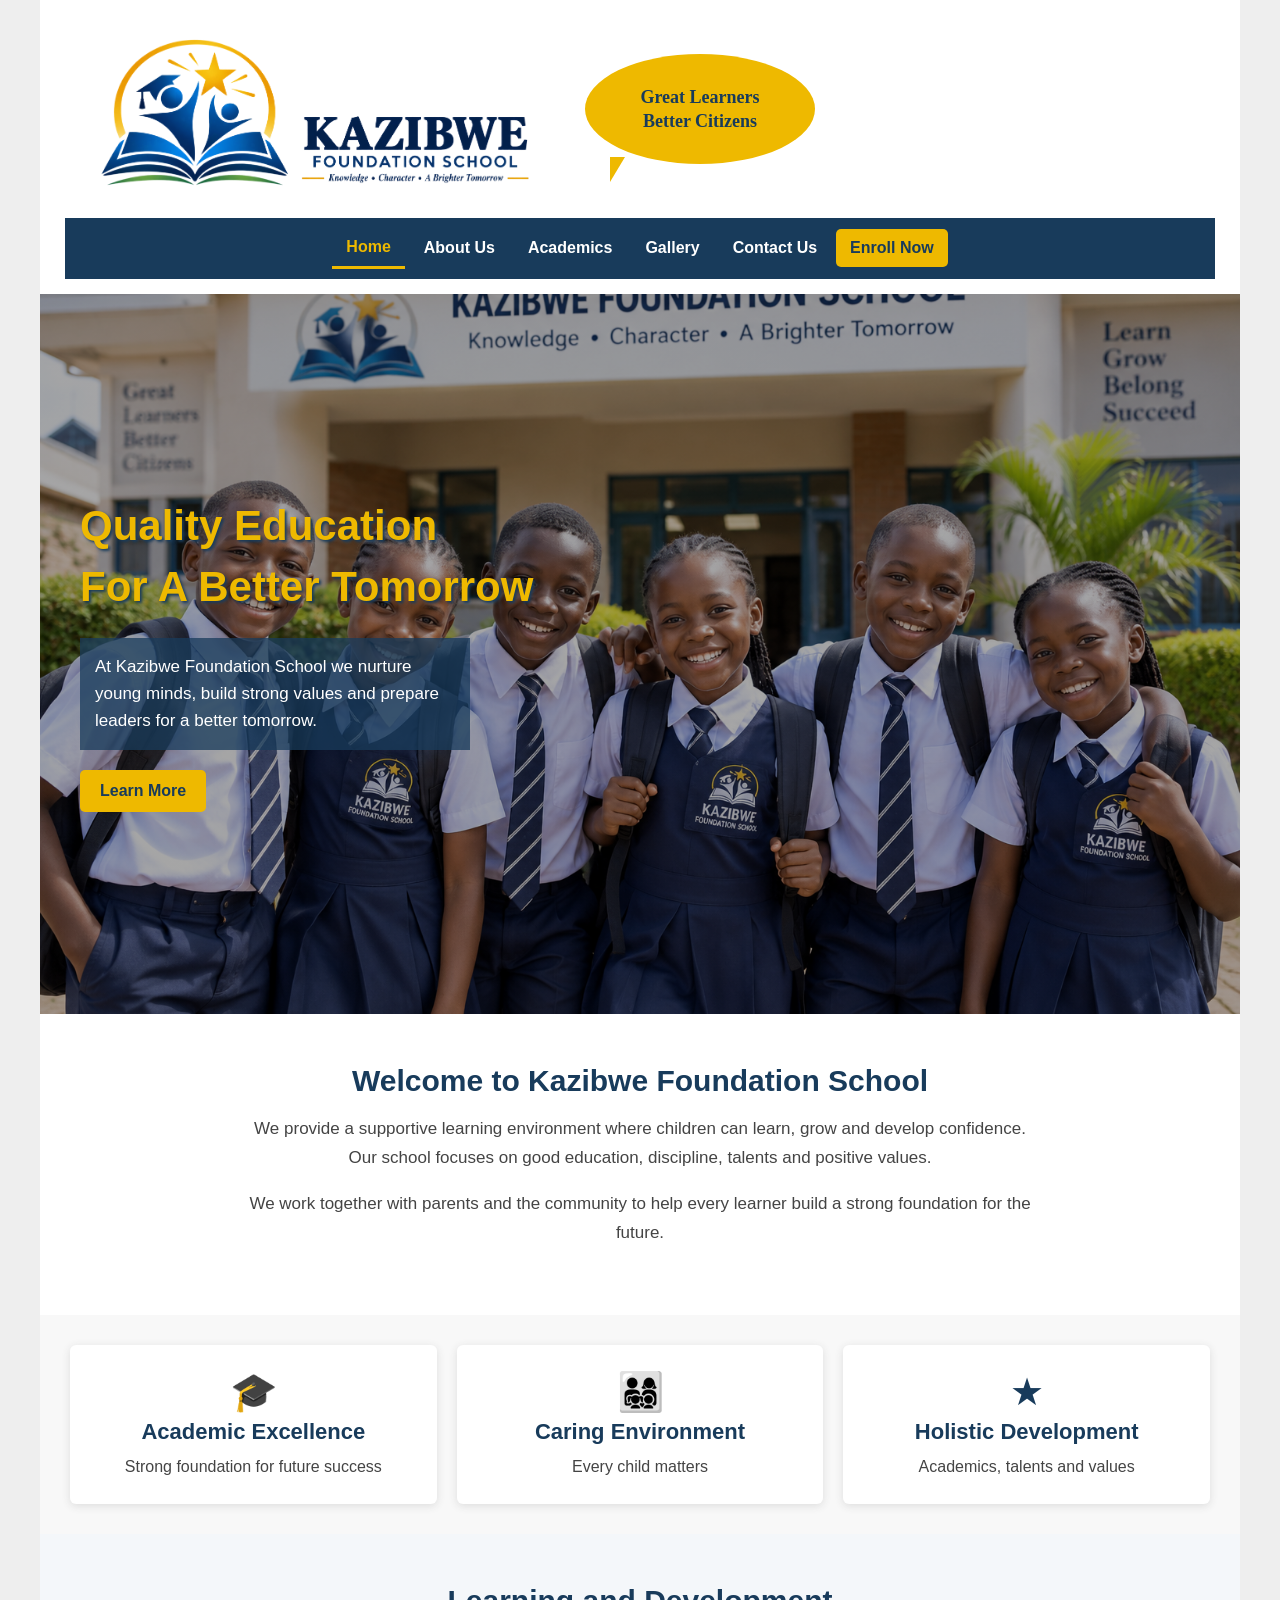
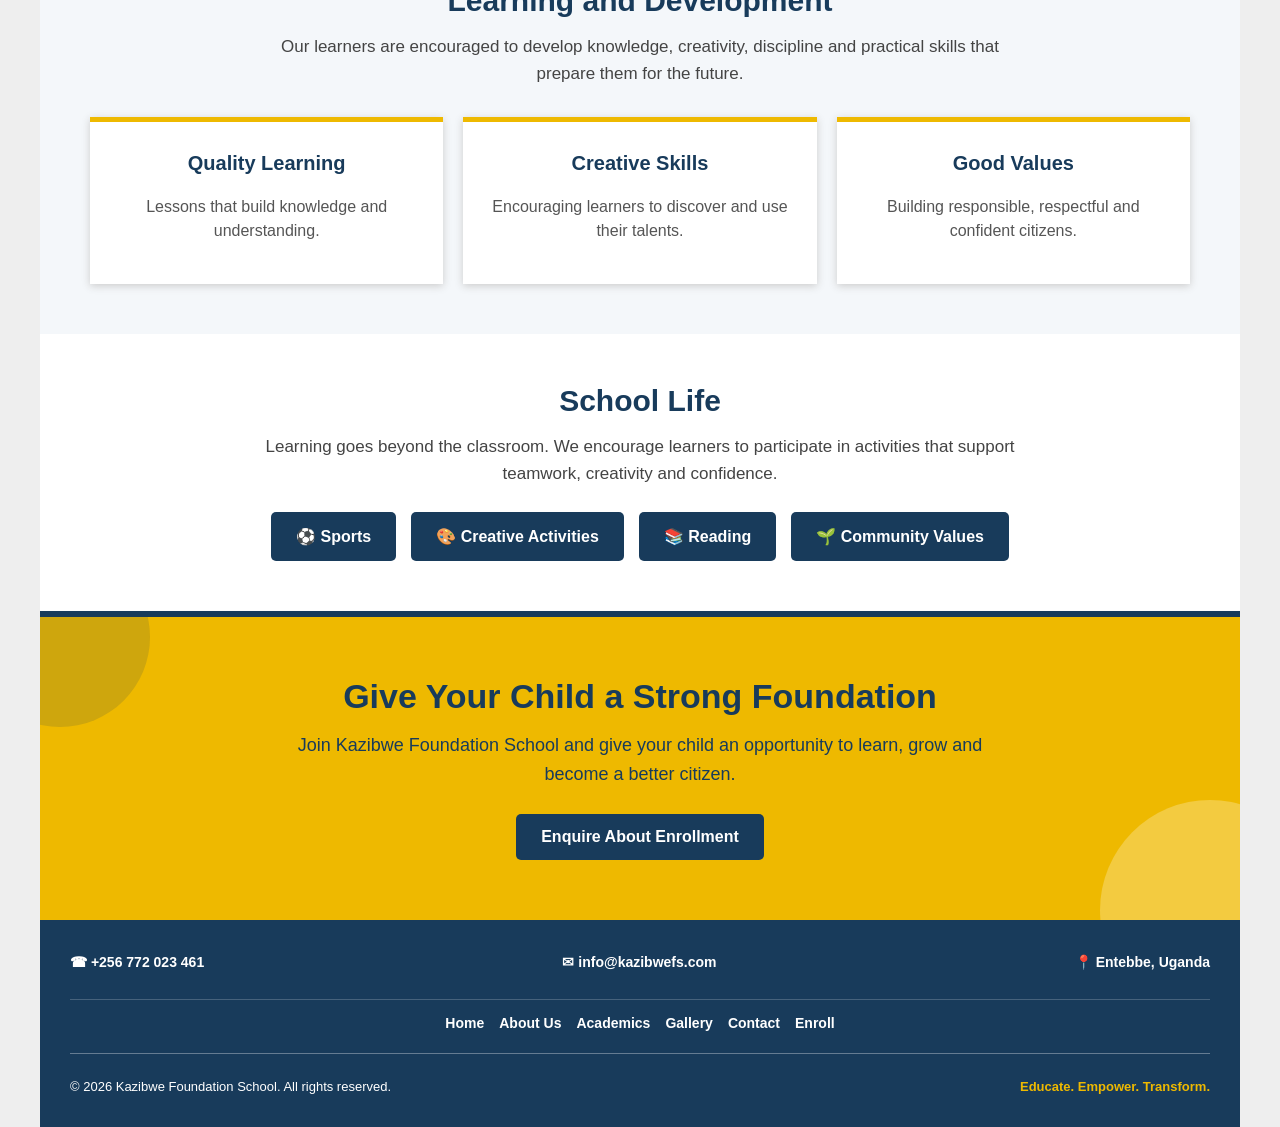
==== commit 14bf5b86: "Adding linked pages with header and footers ready" ====
--- a/index.html
+++ b/index.html
@@ -28,11 +28,11 @@
 
         <nav>
             <a href="index.html" class="active">Home</a>
-            <a href="#about">About Us</a>
-            <a href="#academics">Academics</a>
-            <a href="#activities">Gallery</a>
-            <a href="#contact">Contact Us</a>
-            <a href="#enroll" class="enroll">Enroll Now</a>
+            <a href="about-us.html">About Us</a>
+            <a href="academics.html">Academics</a>
+            <a href="gallery.html">Gallery</a>
+            <a href="contact.html">Contact Us</a>
+            <a href="enroll.html" class="enroll">Enroll Now</a>
         </nav>
 
     </header>
@@ -53,7 +53,7 @@
                 build strong values and prepare leaders for a better tomorrow.
             </p>
 
-            <a href="#about" class="button">Learn More</a>
+            <a href="about-us.html" class="button">Learn More</a>
 
         </div>
 
@@ -189,6 +189,15 @@
 
         </div>
 
+        <div class="footer-links">
+            <a href="index.html">Home</a>
+            <a href="about-us.html">About Us</a>
+            <a href="academics.html">Academics</a>
+            <a href="gallery.html">Gallery</a>
+            <a href="contact.html">Contact</a>
+            <a href="enroll.html">Enroll</a>
+        </div>
+
         <div class="footer-bottom">
 
             <p>
--- a/css/style.css
+++ b/css/style.css
@@ -182,7 +182,7 @@
 ========================= */
 
 .hero {
-    min-height: 470px;
+    min-height: 720px;
 
     background-image:
         linear-gradient(
@@ -591,6 +591,27 @@
     font-weight: bold;
 }
 
+.footer-links {
+    display: flex;
+    flex-wrap: wrap;
+    justify-content: center;
+    gap: 15px;
+    padding: 15px 0 10px;
+    border-top: 1px solid rgba(255, 255, 255, 0.2);
+    margin-top: 15px;
+}
+
+.footer-links a {
+    color: white;
+    text-decoration: none;
+    font-size: 14px;
+    font-weight: bold;
+}
+
+.footer-links a:hover {
+    color: #eeb900;
+}
+
 .footer-bottom {
     border-top: 1px solid #ffffff55;
 
@@ -609,6 +630,85 @@
     color: #eeb900;
 
     font-weight: bold;
+}
+
+.page-content {
+    width: 1200px;
+    max-width: 100%;
+    margin: 30px auto 40px;
+    background-color: white;
+    padding: 50px 30px;
+    min-height: 300px;
+    box-shadow: 0 2px 10px rgba(0, 0, 0, 0.06);
+}
+
+.page-content h1 {
+    margin-top: 0;
+    margin-bottom: 15px;
+    color: #183b5b;
+    font-size: 36px;
+}
+
+.page-content p {
+    color: #444444;
+    font-size: 17px;
+    line-height: 1.7;
+    max-width: 700px;
+}
+
+.enrollment-form {
+    max-width: 900px;
+    margin-top: 30px;
+    display: flex;
+    flex-direction: column;
+    gap: 20px;
+}
+
+.form-row {
+    display: flex;
+    gap: 20px;
+}
+
+.form-group {
+    display: flex;
+    flex-direction: column;
+    gap: 8px;
+    flex: 1;
+}
+
+.form-group label {
+    font-weight: bold;
+    color: #183b5b;
+}
+
+.form-group input,
+.form-group select,
+.form-group textarea {
+    width: 100%;
+    padding: 12px 14px;
+    border: 1px solid #d5dce3;
+    border-radius: 6px;
+    font: inherit;
+    background-color: #f9fbfd;
+}
+
+.form-group input:focus,
+.form-group select:focus,
+.form-group textarea:focus {
+    border-color: #eeb900;
+    outline: none;
+    box-shadow: 0 0 0 3px rgba(238, 185, 0, 0.2);
+}
+
+.full-width {
+    width: 100%;
+}
+
+.submit-button {
+    width: fit-content;
+    border: none;
+    cursor: pointer;
+    font: inherit;
 }
 
 
@@ -723,4 +823,12 @@
 
         text-align: center;
     }
+
+    .form-row {
+        flex-direction: column;
+    }
+
+    .submit-button {
+        width: 100%;
+    }
 }
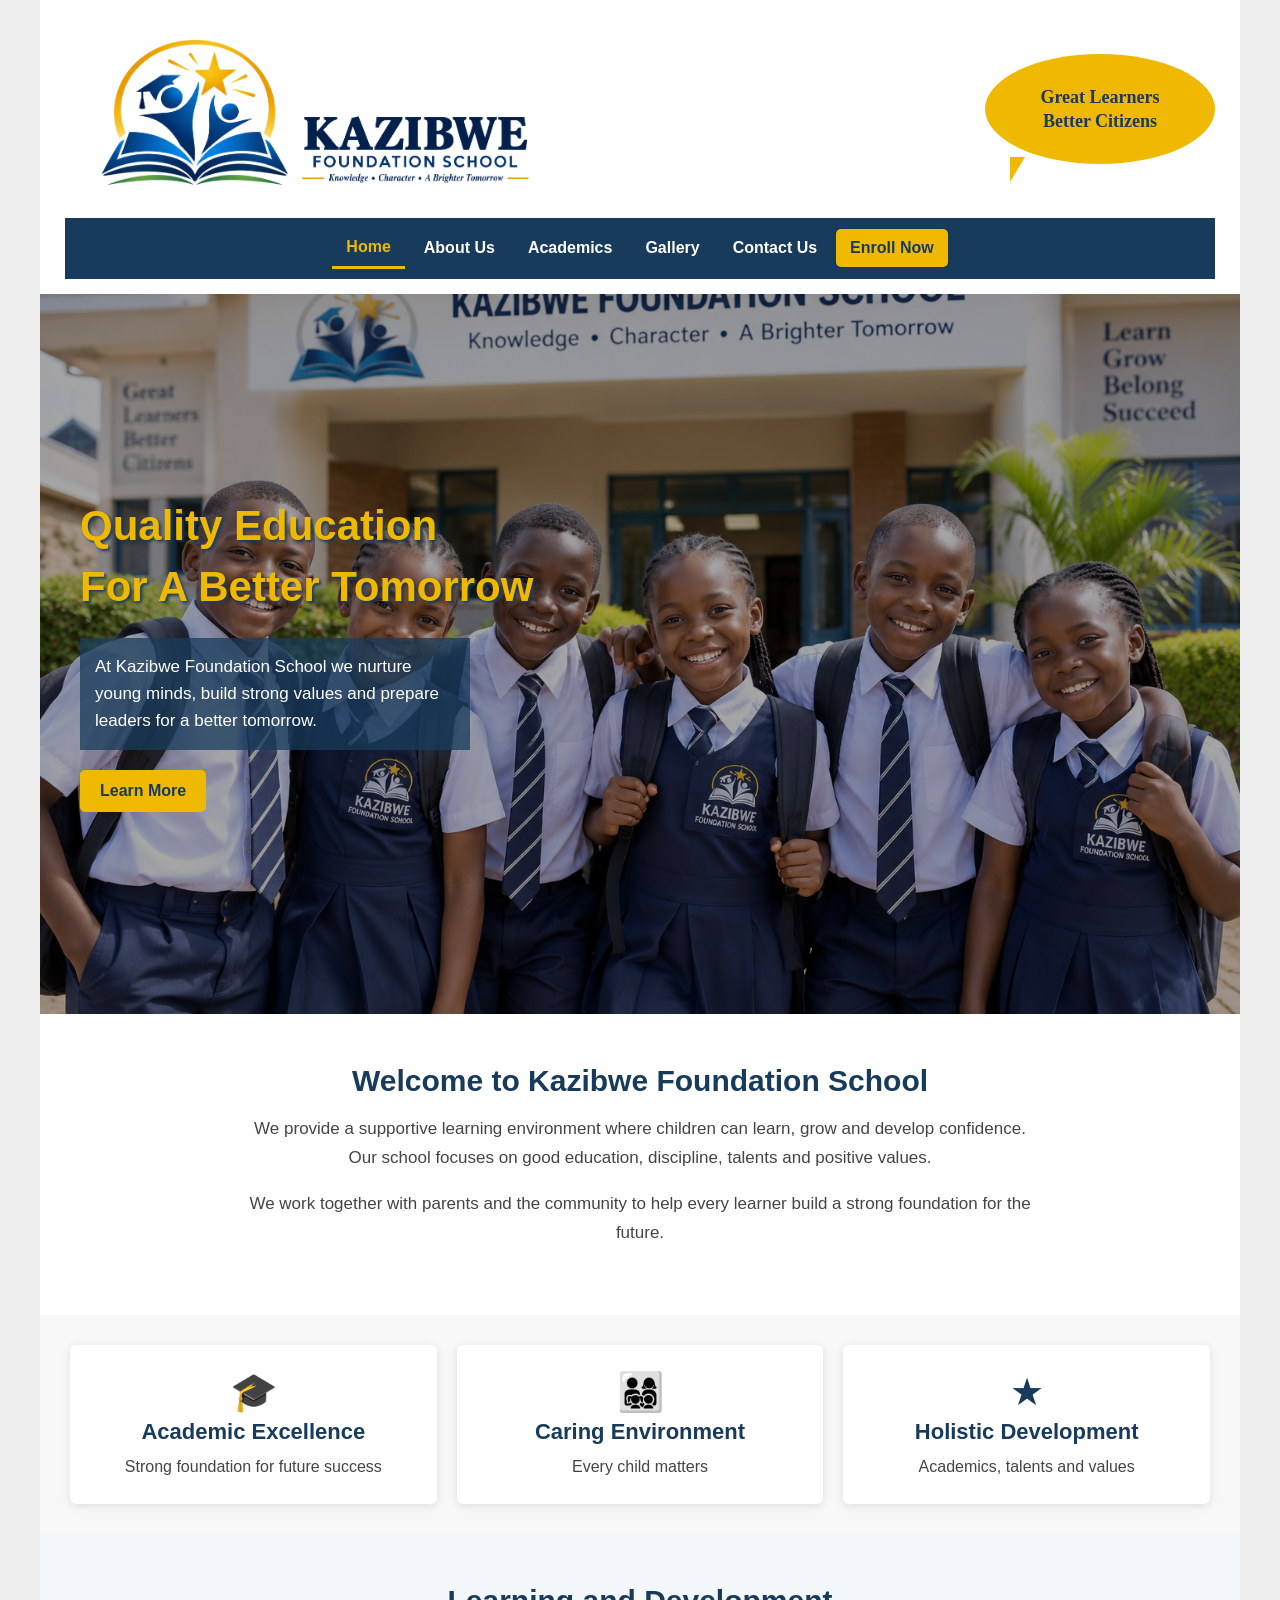
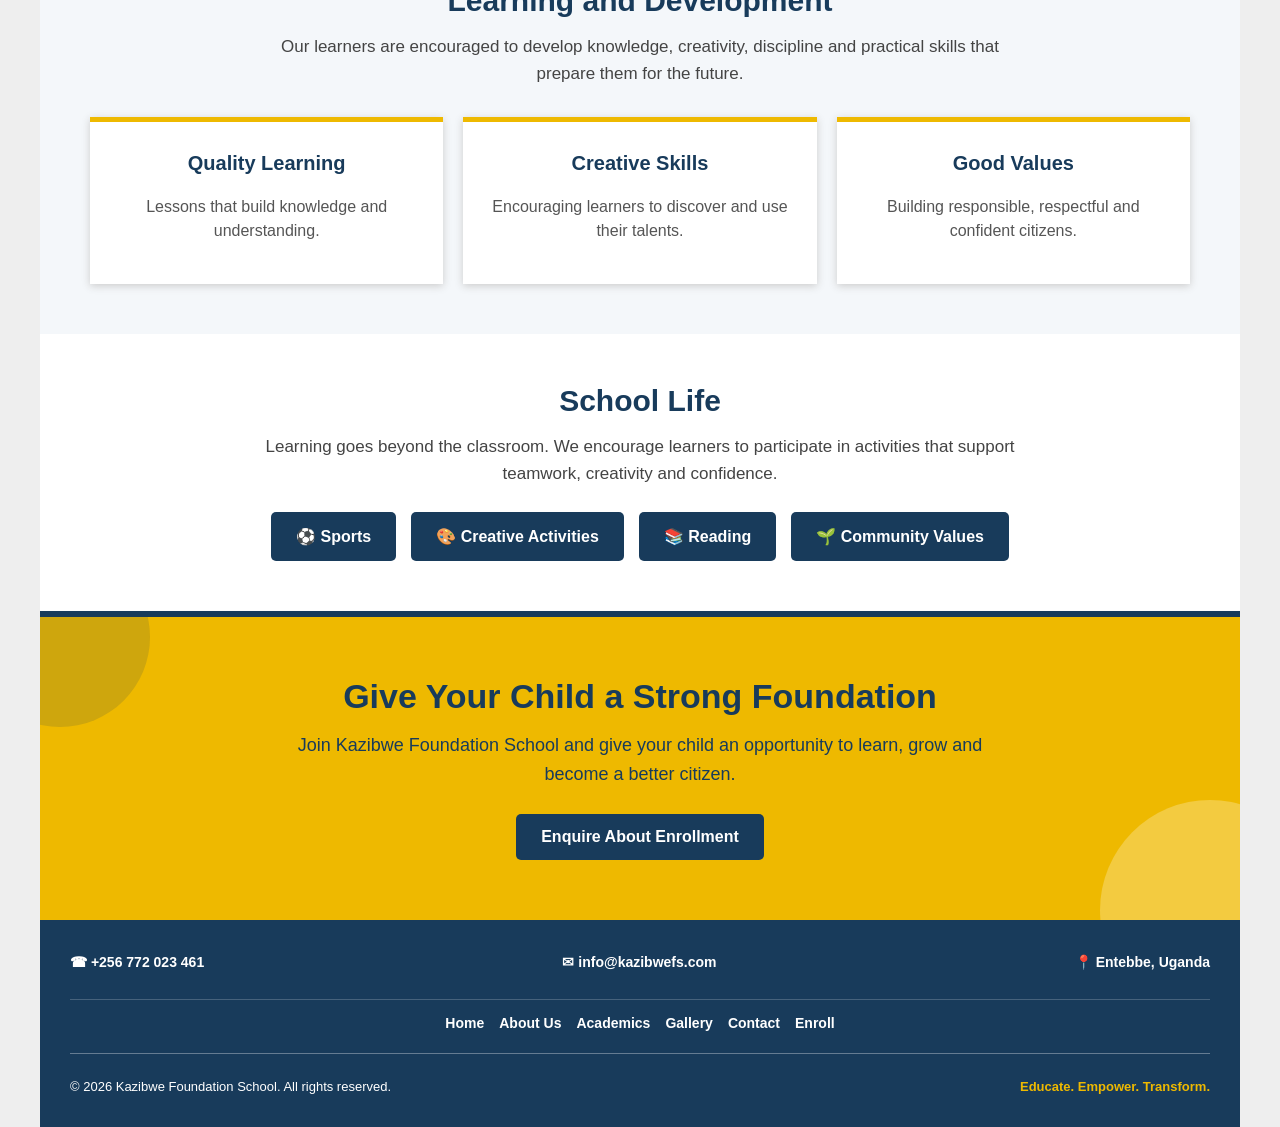
==== commit b8b7de2e: "Update the link on homepage Logo" ====
--- a/index.html
+++ b/index.html
@@ -7,6 +7,7 @@
 
     <title>Kazibwe Foundation School</title>
 
+    <link rel="icon" type="image/png" href="images/favicon.png">
     <link rel="stylesheet" href="css/style.css">
 </head>
 
@@ -18,8 +19,9 @@
         <div class="header-content">
 
             <div class="logo">
+          <a href="index.html">
             <img src="images/Logo1.png" alt="Kazibwe Foundation School Logo">
-
+        </a>
             <div class="school-quote">
                 <p>Great Learners<br>Better Citizens</p>
             </div>
